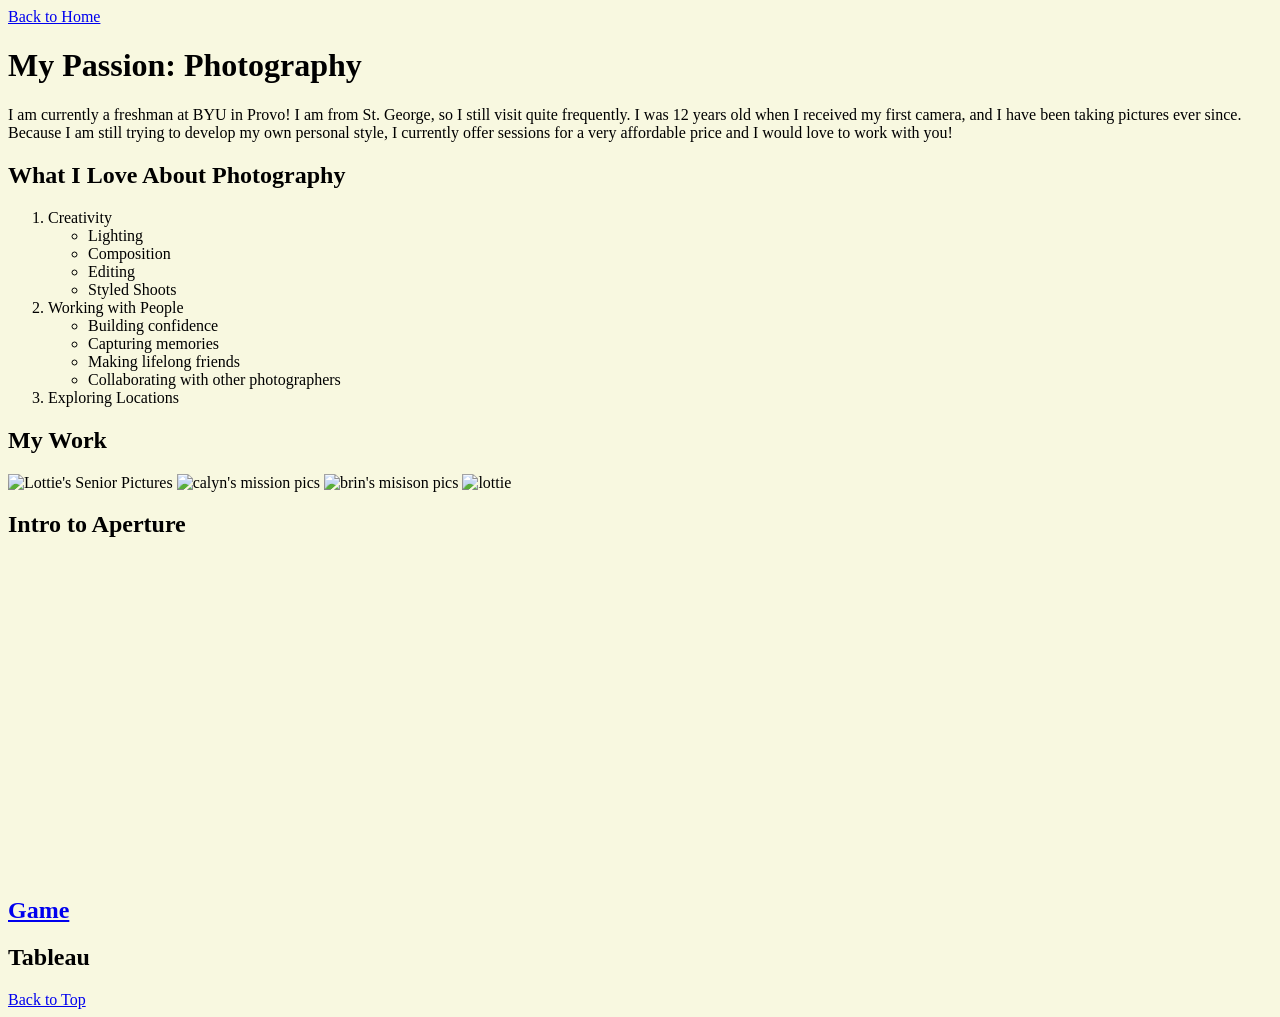
==== scratch.html @ 00547672 "Add files via upload" ====
<!DOCTYPE html>
<html lang="en">
<head>
    <meta charset="UTF-8">
    <title>My Passion: Photography</title>
    <link rel="stylesheet" href="scratch.css">

    <style>
    body {
        background-color: #f8f8e0;
    }
    </style>
</head>

<body>

<!-- NAVIGATION BACK -->
<div class="nav">
    <a href="index.html">Back to Home</a>
</div>

<!-- HEADER -->
<div class="header" id="top">
    <h1>My Passion: Photography</h1>
    <p>I am currently a freshman at BYU in Provo! I am from St. George, so I still visit quite frequently. I was 12 years old when I received my first camera, and I have been taking pictures ever since. Because I am still trying to develop my own personal style, I currently offer sessions for a very affordable price and I would love to work with you! </p>
</div>

<!-- LIST SECTION -->
<div class="content">
    <h2>What I Love About Photography</h2>
    <!-- ORDERED LIST WITH UNORDERED INSIDE -->
    <ol>
        <li>Creativity
            <ul>
                <li>Lighting</li>
                <li>Composition</li>
                <li>Editing</li>
                <li>Styled Shoots</li>
            </ul>
        </li>
        <li>Working with People
            <ul>
                <li>Building confidence</li>
                <li>Capturing memories</li>
                <li>Making lifelong friends</li>
                <li>Collaborating with other photographers</li>
            </ul>
        </li>
        <li>Exploring Locations</li>
    </ol>
</div>

<!-- IMAGE SECTION -->
<div class="content">
    <h2>My Work</h2>
    <img src="assets/img/lotties.jpg" alt="Lottie's Senior Pictures" width="300">
    <img src="assets/img/calyn.jpg" alt="calyn's mission pics" width="300">
    <img src="assets/img/mission.jpg" alt="brin's misison pics" width="300">
    <img src="assets/img/summer.jpg" alt="lottie" width="300">
</div>

<!-- YOUTUBE VIDEO -->
<div class="content">
    <h2>Intro to Aperture</h2>

    <iframe width="560" height="315"
        src="https://www.youtube.com/embed/YojL7UQTVhc"
        title="YouTube video player"
        frameborder="0"
        allow="accelerometer; autoplay; clipboard-write; encrypted-media; gyroscope; picture-in-picture; web-share"
        allowfullscreen>
    </iframe>
</div>

<div class="post-preview">
    <a href="game.html"><h2 class="post-title">Game</h2></a>
</div>

<!-- TABLEAU GRAPH -->
<div class="content">
    <h2>Tableau</h2>

    <div class='tableauPlaceholder' id='viz1776184437078' style='position: relative'>
        <noscript>
            <a href='#'>
            <img alt='Japan ' src='https:&#47;&#47;public.tableau.com&#47;static&#47;images&#47;9X&#47;9XX328RPZ&#47;1_rss.png' style='border: none' /></a>
        </noscript>
        <object class='tableauViz'  style='display:none;'>
            <param name='host_url' value='https%3A%2F%2Fpublic.tableau.com%2F' /> 
            <param name='embed_code_version' value='3' /> <param name='path' value='shared&#47;9XX328RPZ' /> 
            <param name='toolbar' value='yes' /><param name='static_image' value='https:&#47;&#47;public.tableau.com&#47;static&#47;images&#47;9X&#47;9XX328RPZ&#47;1.png' /> 
            <param name='animate_transition' value='yes' /><param name='display_static_image' value='yes' />
            <param name='display_spinner' value='yes' /><param name='display_overlay' value='yes' /><param name='display_count' value='yes' />
            <param name='language' value='en-US' /></object>
    </div>                
        <script type='text/javascript'>                    var divElement = document.getElementById('viz1776184437078');                    var vizElement = divElement.getElementsByTagName('object')[0];                    vizElement.style.width='1350px';vizElement.style.height='977px';                    var scriptElement = document.createElement('script');                    scriptElement.src = 'https://public.tableau.com/javascripts/api/viz_v1.js';                    vizElement.parentNode.insertBefore(scriptElement, vizElement);                </script>
</div>

<!-- ANCHOR LINK -->
<div class="content">
    <a href="#top">Back to Top</a>
</div>

</body>
</html>
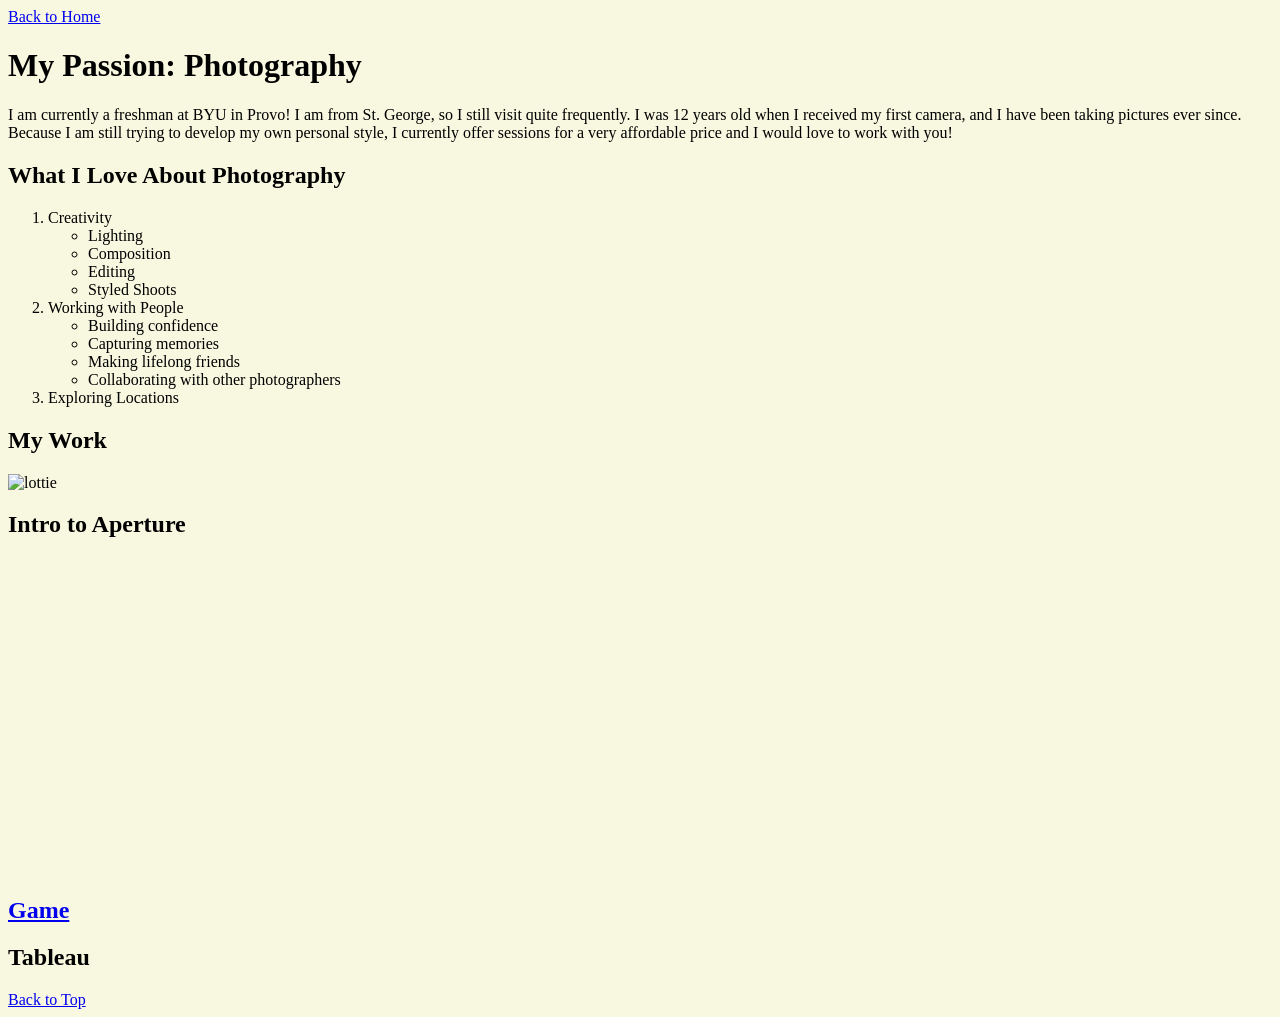
==== commit 023470d0: "Add files via upload" ====
--- a/scratch.html
+++ b/scratch.html
@@ -53,9 +53,9 @@
 <!-- IMAGE SECTION -->
 <div class="content">
     <h2>My Work</h2>
-    <img src="assets/img/lotties.jpg" alt="Lottie's Senior Pictures" width="300">
+    <!-- <img src="assets/img/lotties.jpg" alt="Lottie's Senior Pictures" width="300">
     <img src="assets/img/calyn.jpg" alt="calyn's mission pics" width="300">
-    <img src="assets/img/mission.jpg" alt="brin's misison pics" width="300">
+    <img src="assets/img/mission.jpg" alt="brin's misison pics" width="300"> -->
     <img src="assets/img/summer.jpg" alt="lottie" width="300">
 </div>
 
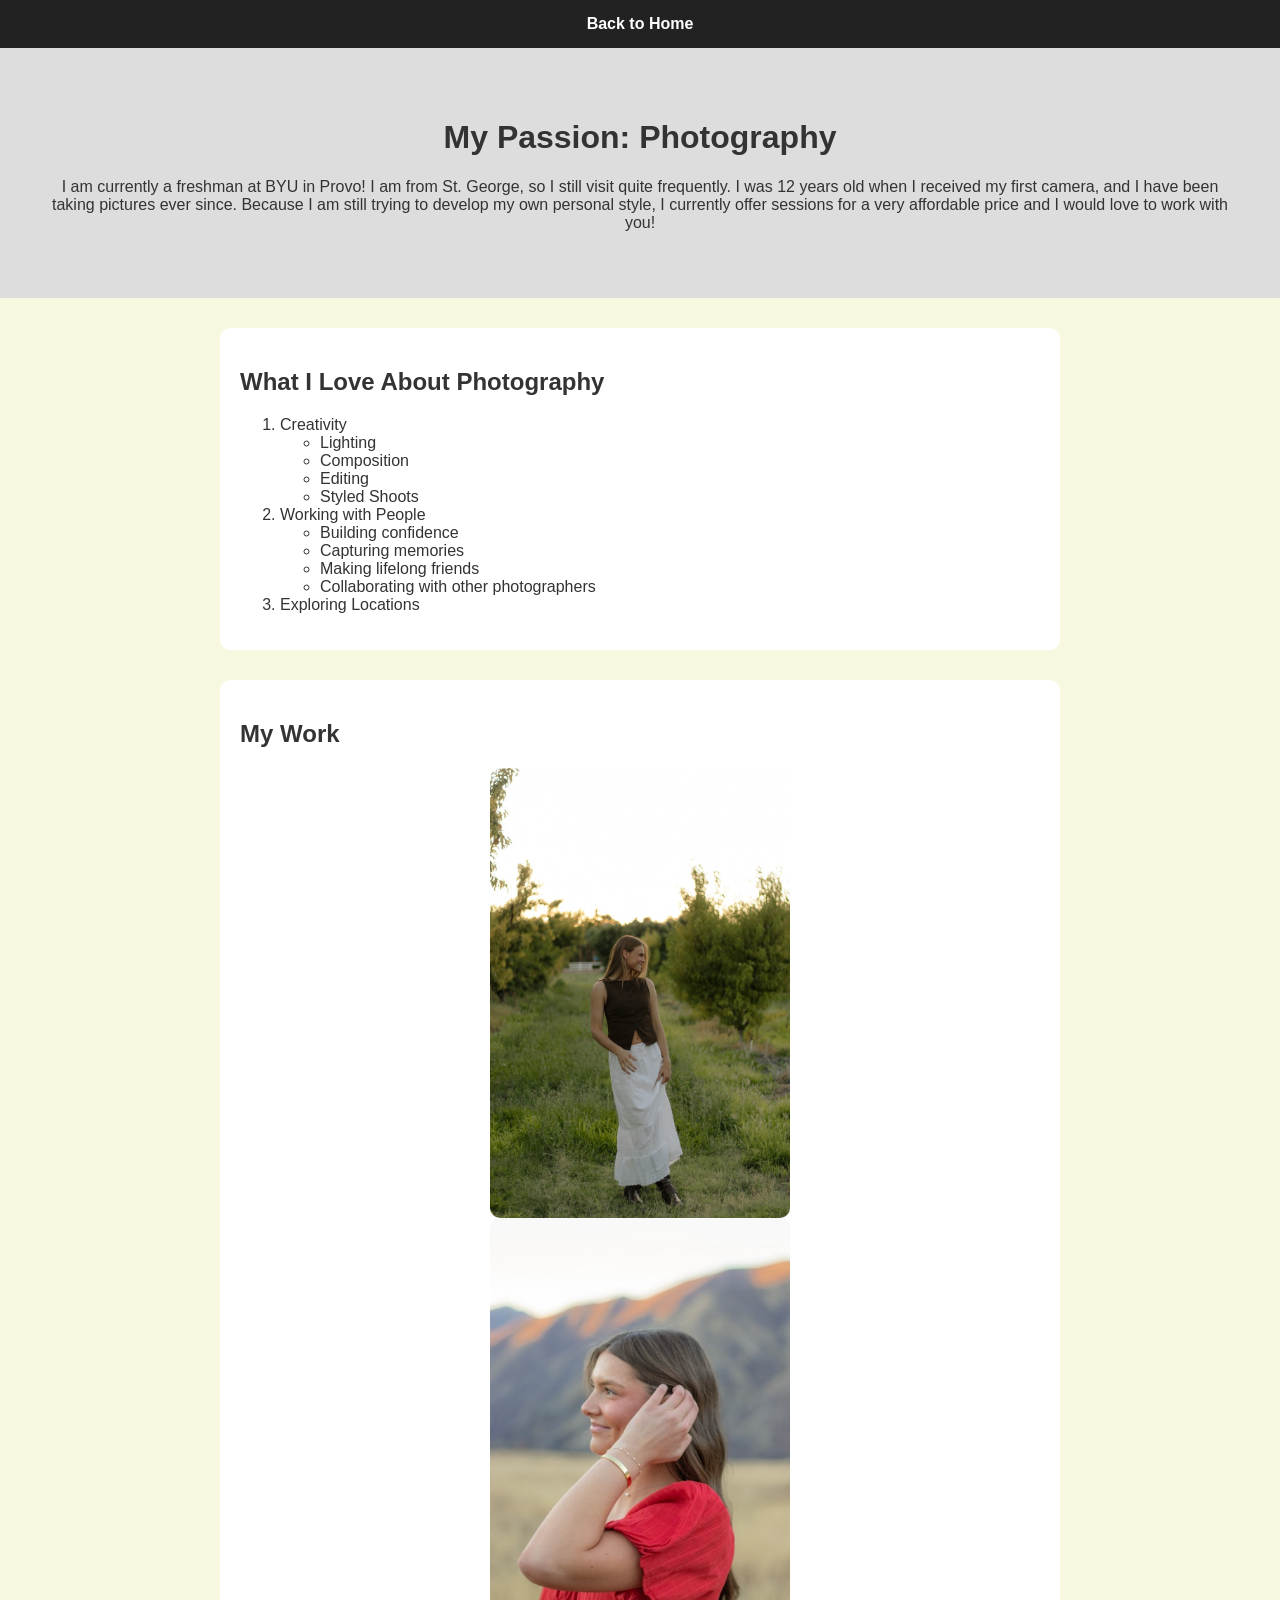
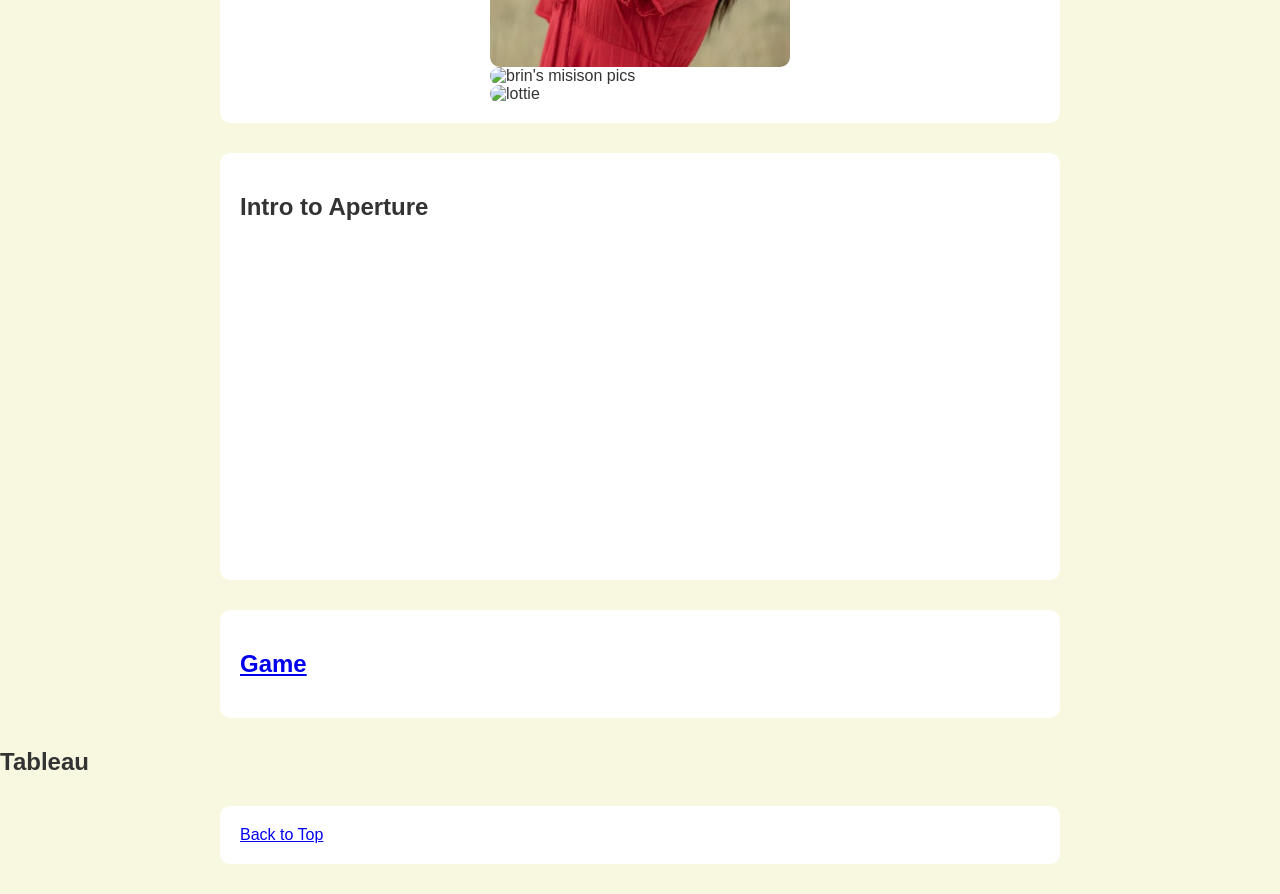
==== commit 67ef97bb: "Add files via upload" ====
--- a/scratch.html
+++ b/scratch.html
@@ -3,7 +3,7 @@
 <head>
     <meta charset="UTF-8">
     <title>My Passion: Photography</title>
-    <link rel="stylesheet" href="scratch.css">
+    <link rel="stylesheet" href="css/scratch.css">
 
     <style>
     body {
@@ -14,92 +14,92 @@
 
 <body>
 
-<!-- NAVIGATION BACK -->
-<div class="nav">
-    <a href="index.html">Back to Home</a>
-</div>
+    <!-- NAVIGATION BACK -->
+    <div class="nav">
+        <a href="index.html">Back to Home</a>
+    </div>
 
-<!-- HEADER -->
-<div class="header" id="top">
-    <h1>My Passion: Photography</h1>
-    <p>I am currently a freshman at BYU in Provo! I am from St. George, so I still visit quite frequently. I was 12 years old when I received my first camera, and I have been taking pictures ever since. Because I am still trying to develop my own personal style, I currently offer sessions for a very affordable price and I would love to work with you! </p>
-</div>
+    <!-- HEADER -->
+    <div class="header" id="top">
+        <h1>My Passion: Photography</h1>
+        <p>I am currently a freshman at BYU in Provo! I am from St. George, so I still visit quite frequently. I was 12 years old when I received my first camera, and I have been taking pictures ever since. Because I am still trying to develop my own personal style, I currently offer sessions for a very affordable price and I would love to work with you! </p>
+    </div>
 
-<!-- LIST SECTION -->
-<div class="content">
-    <h2>What I Love About Photography</h2>
-    <!-- ORDERED LIST WITH UNORDERED INSIDE -->
-    <ol>
-        <li>Creativity
-            <ul>
-                <li>Lighting</li>
-                <li>Composition</li>
-                <li>Editing</li>
-                <li>Styled Shoots</li>
-            </ul>
-        </li>
-        <li>Working with People
-            <ul>
-                <li>Building confidence</li>
-                <li>Capturing memories</li>
-                <li>Making lifelong friends</li>
-                <li>Collaborating with other photographers</li>
-            </ul>
-        </li>
-        <li>Exploring Locations</li>
-    </ol>
-</div>
+    <!-- LIST SECTION -->
+    <div class="content">
+        <h2>What I Love About Photography</h2>
+        <!-- ORDERED LIST WITH UNORDERED INSIDE -->
+        <ol>
+            <li>Creativity
+                <ul>
+                    <li>Lighting</li>
+                    <li>Composition</li>
+                    <li>Editing</li>
+                    <li>Styled Shoots</li>
+                </ul>
+            </li>
+            <li>Working with People
+                <ul>
+                    <li>Building confidence</li>
+                    <li>Capturing memories</li>
+                    <li>Making lifelong friends</li>
+                    <li>Collaborating with other photographers</li>
+                </ul>
+            </li>
+            <li>Exploring Locations</li>
+        </ol>
+    </div>
 
-<!-- IMAGE SECTION -->
-<div class="content">
-    <h2>My Work</h2>
-    <!-- <img src="assets/img/lotties.jpg" alt="Lottie's Senior Pictures" width="300">
-    <img src="assets/img/calyn.jpg" alt="calyn's mission pics" width="300">
-    <img src="assets/img/mission.jpg" alt="brin's misison pics" width="300"> -->
-    <img src="assets/img/summer.jpg" alt="lottie" width="300">
-</div>
+    <!-- IMAGE SECTION -->
+    <div class="content">
+        <h2>My Work</h2>
+        <img src="assets/img/lotties.jpeg" alt="Lottie's Senior Pictures" width="300">
+        <img src="assets/img/calyn.jpeg" alt="calyn's mission pics" width="300">
+        <img src="assets/img/mission.jpeg" alt="brin's misison pics" width="300">
+        <img src="assets/img/summer.jpg" alt="lottie" width="300">
+    </div>
 
-<!-- YOUTUBE VIDEO -->
-<div class="content">
-    <h2>Intro to Aperture</h2>
+    <!-- YOUTUBE VIDEO -->
+    <div class="content">
+        <h2>Intro to Aperture</h2>
 
-    <iframe width="560" height="315"
-        src="https://www.youtube.com/embed/YojL7UQTVhc"
-        title="YouTube video player"
-        frameborder="0"
-        allow="accelerometer; autoplay; clipboard-write; encrypted-media; gyroscope; picture-in-picture; web-share"
-        allowfullscreen>
-    </iframe>
-</div>
+        <iframe width="560" height="315"
+            src="https://www.youtube.com/embed/YojL7UQTVhc"
+            title="YouTube video player"
+            frameborder="0"
+            allow="accelerometer; autoplay; clipboard-write; encrypted-media; gyroscope; picture-in-picture; web-share"
+            allowfullscreen>
+        </iframe>
+    </div>
 
-<div class="post-preview">
-    <a href="game.html"><h2 class="post-title">Game</h2></a>
-</div>
+    <div class="content">
+        <a href="game.html"><h2 class="post-title">Game</h2></a>
+    </div>
 
-<!-- TABLEAU GRAPH -->
-<div class="content">
-    <h2>Tableau</h2>
+    <!-- TABLEAU GRAPH -->
+    <div class="graph">
+        <h2>Tableau</h2>
 
-    <div class='tableauPlaceholder' id='viz1776184437078' style='position: relative'>
-        <noscript>
-            <a href='#'>
-            <img alt='Japan ' src='https:&#47;&#47;public.tableau.com&#47;static&#47;images&#47;9X&#47;9XX328RPZ&#47;1_rss.png' style='border: none' /></a>
-        </noscript>
-        <object class='tableauViz'  style='display:none;'>
-            <param name='host_url' value='https%3A%2F%2Fpublic.tableau.com%2F' /> 
-            <param name='embed_code_version' value='3' /> <param name='path' value='shared&#47;9XX328RPZ' /> 
-            <param name='toolbar' value='yes' /><param name='static_image' value='https:&#47;&#47;public.tableau.com&#47;static&#47;images&#47;9X&#47;9XX328RPZ&#47;1.png' /> 
-            <param name='animate_transition' value='yes' /><param name='display_static_image' value='yes' />
-            <param name='display_spinner' value='yes' /><param name='display_overlay' value='yes' /><param name='display_count' value='yes' />
-            <param name='language' value='en-US' /></object>
-    </div>                
-        <script type='text/javascript'>                    var divElement = document.getElementById('viz1776184437078');                    var vizElement = divElement.getElementsByTagName('object')[0];                    vizElement.style.width='1350px';vizElement.style.height='977px';                    var scriptElement = document.createElement('script');                    scriptElement.src = 'https://public.tableau.com/javascripts/api/viz_v1.js';                    vizElement.parentNode.insertBefore(scriptElement, vizElement);                </script>
-</div>
+        <div class='tableauPlaceholder' id='viz1776184437078' style='position: relative'>
+            <noscript>
+                <a href='#'>
+                <img alt='Japan ' src='https:&#47;&#47;public.tableau.com&#47;static&#47;images&#47;9X&#47;9XX328RPZ&#47;1_rss.png' style='border: none' /></a>
+            </noscript>
+            <object class='tableauViz'  style='display:none;'>
+                <param name='host_url' value='https%3A%2F%2Fpublic.tableau.com%2F' /> 
+                <param name='embed_code_version' value='3' /> <param name='path' value='shared&#47;9XX328RPZ' /> 
+                <param name='toolbar' value='yes' /><param name='static_image' value='https:&#47;&#47;public.tableau.com&#47;static&#47;images&#47;9X&#47;9XX328RPZ&#47;1.png' /> 
+                <param name='animate_transition' value='yes' /><param name='display_static_image' value='yes' />
+                <param name='display_spinner' value='yes' /><param name='display_overlay' value='yes' /><param name='display_count' value='yes' />
+                <param name='language' value='en-US' /></object>
+        </div>                
+            <script type='text/javascript'>                    var divElement = document.getElementById('viz1776184437078');                    var vizElement = divElement.getElementsByTagName('object')[0];                    vizElement.style.width='1350px';vizElement.style.height='977px';                    var scriptElement = document.createElement('script');                    scriptElement.src = 'https://public.tableau.com/javascripts/api/viz_v1.js';                    vizElement.parentNode.insertBefore(scriptElement, vizElement);                </script>
+    </div>
 
-<!-- ANCHOR LINK -->
-<div class="content">
-    <a href="#top">Back to Top</a>
-</div>
+    <!-- ANCHOR LINK -->
+    <div class="content">
+        <a href="#top">Back to Top</a>
+    </div>
 
 </body>
 </html>
--- a/css/scratch.css
+++ b/css/scratch.css
@@ -0,0 +1,42 @@
+body {
+    background-color: #f4f1ea; /* custom background */
+    font-family: Arial, sans-serif; /* font family */
+    color: #333; /* font color */
+    margin: 0;
+}
+
+/* NAV BAR */
+.nav {
+    background-color: #222;
+    padding: 15px;
+    text-align: center;
+}
+
+.nav a {
+    color: white;
+    text-decoration: none;
+    font-weight: bold;
+}
+
+/* HEADER */
+.header {
+    text-align: center;
+    padding: 50px;
+    background-color: #ddd;
+}
+
+/* CONTENT BLOCKS */
+.content {
+    margin: 30px auto;
+    padding: 20px;
+    max-width: 800px;
+    background-color: white;
+    border-radius: 10px;
+}
+
+/* IMAGE STYLE */
+img {
+    display: block;
+    margin: 0 auto;
+    border-radius: 10px;
+}
